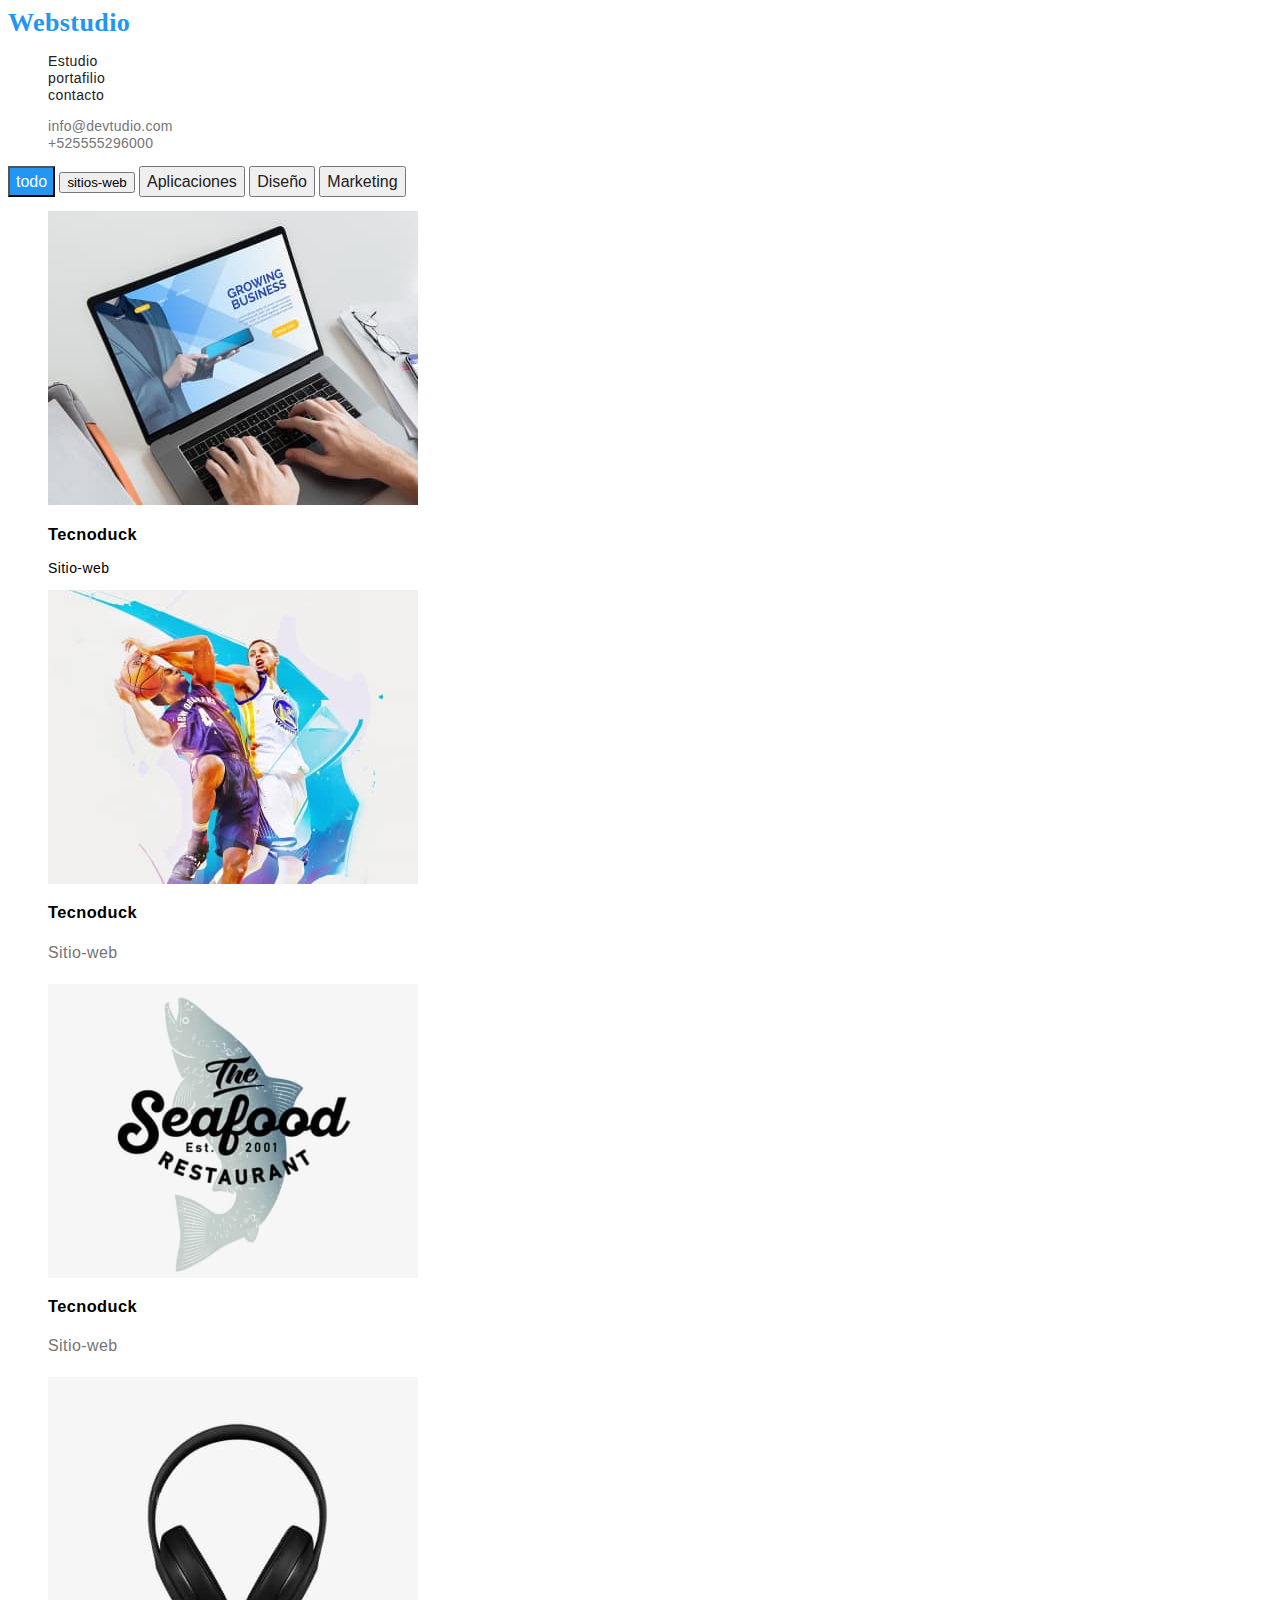
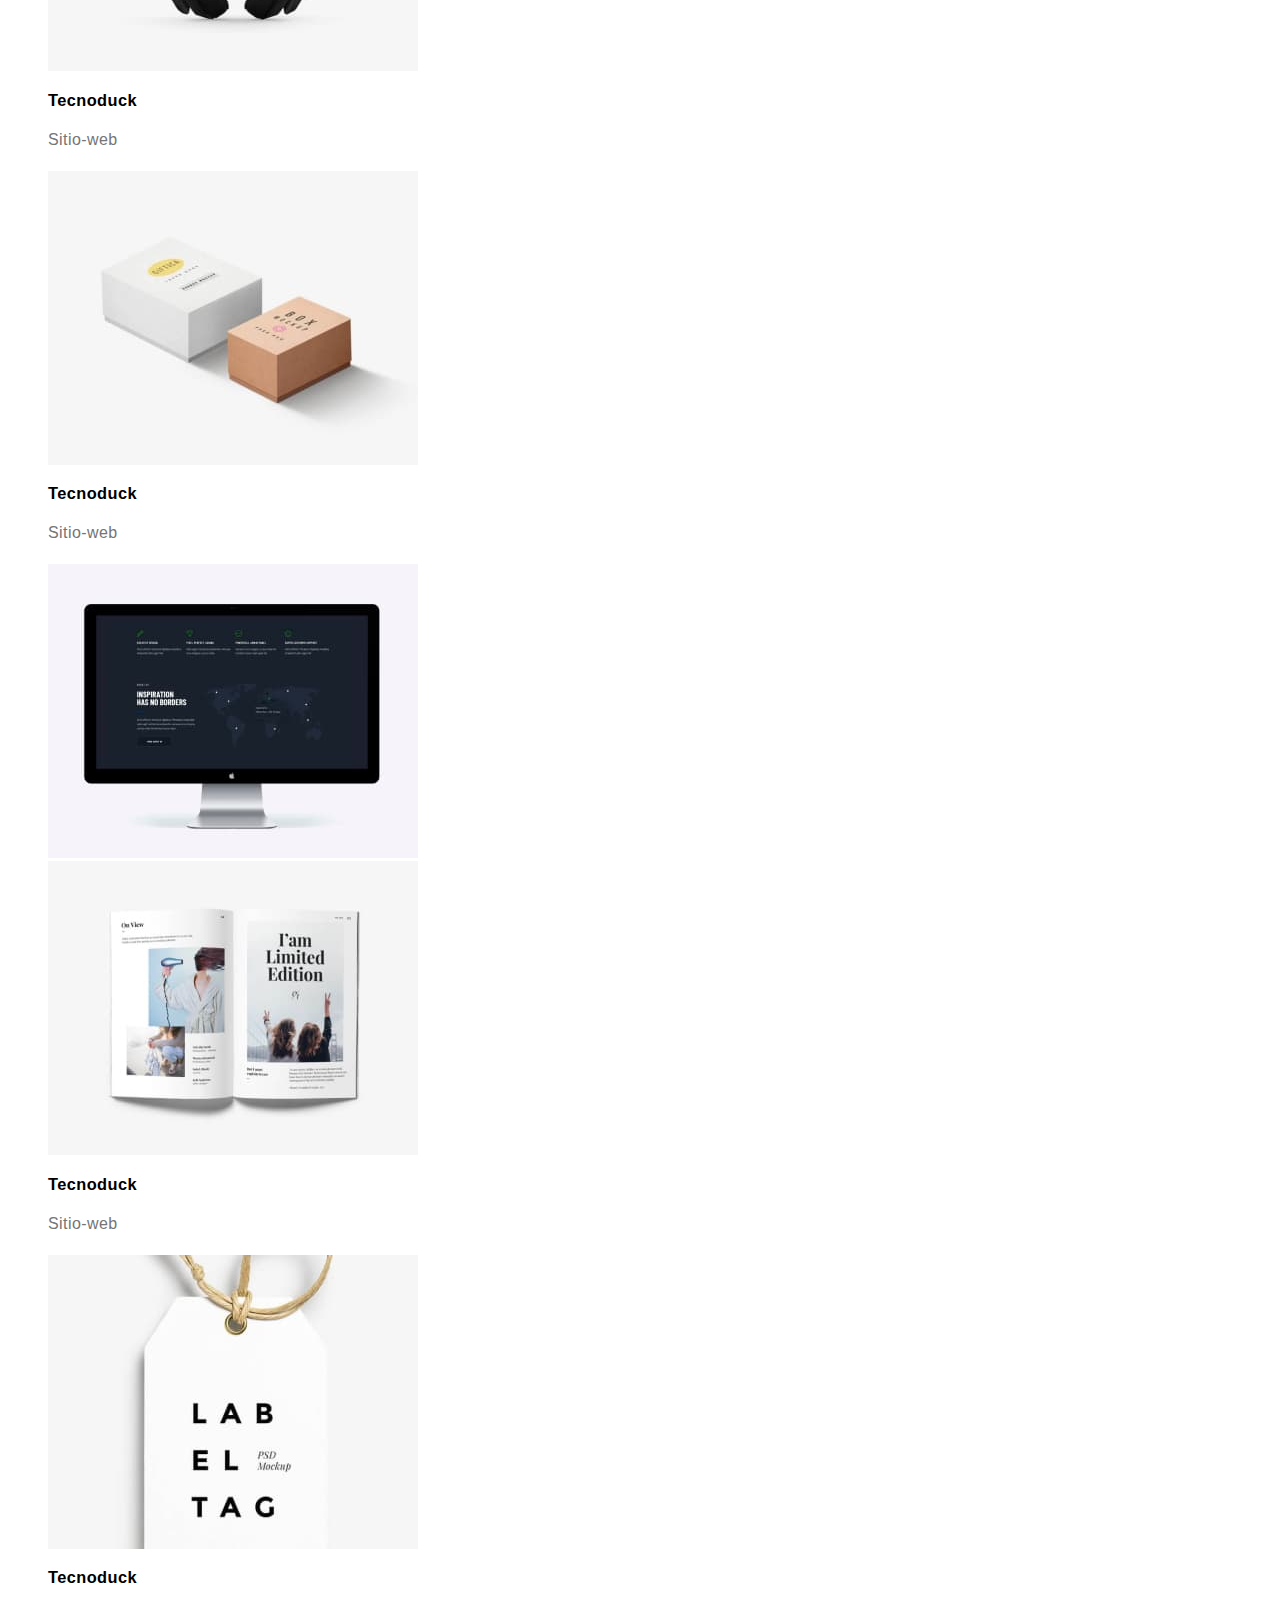
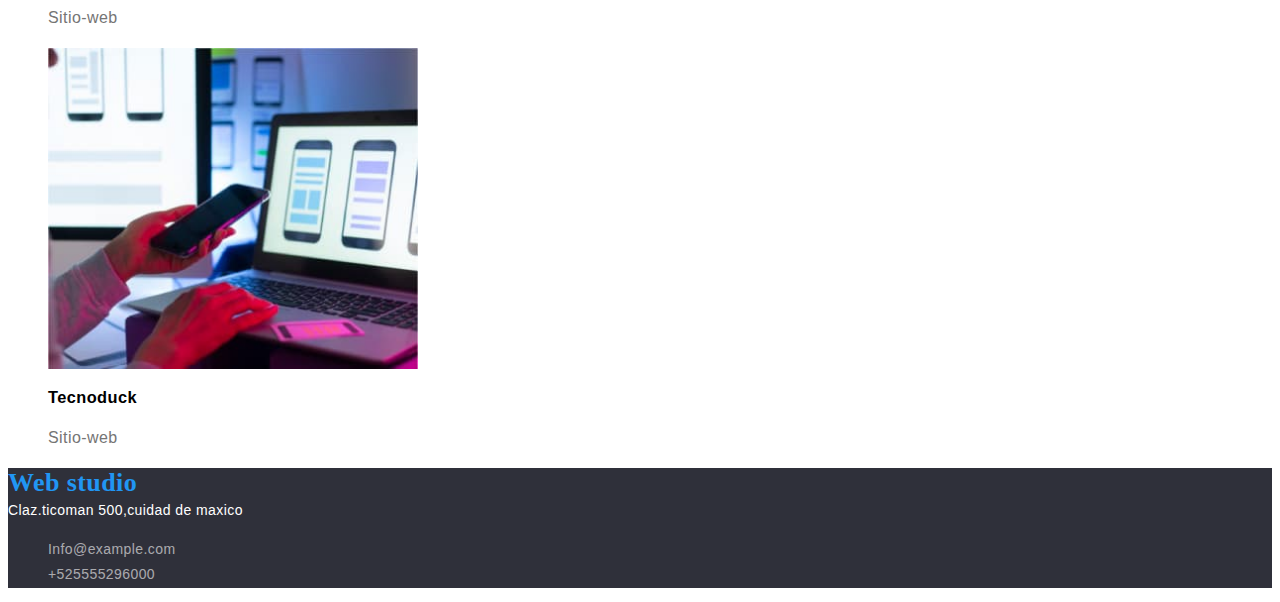
==== portafolio.html @ 43fa0ca6 "cambios" ====
<!DOCTYPE html>
<html lang="en">
  <head>
    <meta charset="UTF-8" />
    <meta http-equiv="X-UA-Compatible" content="IE=edge" />
    <meta name="viewport" content="width=device-width, initial-scale=1.0" />
    <link rel="stylesheet" href="ccs/styles.css" />
    <title>goit-markup-hw-02</title>
  </head>
  <body>
    <header>
      <a class="logo" href="#">Webstudio</a>
      <nav>
        <ul>
          <li><a class="headers current" href="./index.html">Estudio</a></li>
          <li><a class="headers" href="./portafolio.html">portafilio</a></li>
          <li><a class="headers" href="./index.html">contacto</a></li>
        </ul>
      </nav>
      <ul class="contact">
        <li><a class="contact-item" href="#">info@devtudio.com</a></li>
        <li><a class="contact-item" href="#">+525555296000</a></li>
      </ul>
    </header>
    <main>
      <section>
        <button type="button" class="filter">todo</button>
        <button type="button" class="fiter-buttonb">sitios-web</button>
        <button type="button" class="filter-button">Aplicaciones</button>
        <button tipe="button" class="filter-button">Diseño</button>
        <button tipe="button" class="filter-button">Marketing</button>

        <ul>
          <li>
            <img src="./images/portatilgris.jpg" alt="portatil" width="370" />
            <h3>Tecnoduck</h3>
            <p>Sitio-web</p>
          </li>
          <li>
            <img src="./images/jugadores.jpg" alt="jugadores" width="370" />
            <h3 class="portafolio-title">Tecnoduck</h3>
            <p class="portafolio-description">Sitio-web</p>
          </li>
          <li>
            <img src="./images/logo.jpg" alt="logo" width="370" />
            <h3 class="portafolio-title">Tecnoduck</h3>
            <p class="portafolio-description">Sitio-web</p>
          </li>
          <li>
            <img src="./images/audifonos.jpg" alt="audifonos" width="370" />
            <h3 class="portafolio-title">Tecnoduck</h3>
            <p class="portafolio-description">Sitio-web</p>
          </li>
          <li>
            <img src="./images/cajas.jpg" alt="cajas" width="370" />
            <h3 class="portafolio-title">Tecnoduck</h3>
            <p class="portafolio-description">Sitio-web</p>
          </li>
          <li>
            <img
              src="./images/computadordemesa.jpg"
              alt="computador"
              width="370"
            />
          </li>
          <li>
            <img src="./images/revista.jpg" alt="revista" width="370" />
            <h3 class="portafolio-title">Tecnoduck</h3>
            <p class="portafolio-description">Sitio-web</p>
          </li>
          <li>
            <img src="./images/etiqueta.jpg" alt="etiqueta" width="370" />
            <h3 class="portafolio-title">Tecnoduck</h3>
            <p class="portafolio-description">Sitio-web</p>
          </li>
          <li>
            <img src="./images/potatil1.jpg" alt="portatil" width="370" />
            <h3 class="portafolio-title">Tecnoduck</h3>
            <p class="portafolio-description">Sitio-web</p>
          </li>
        </ul>
      </section>
      <footer class="footer">
        <a class="logo" href="./index.html">Web studio</a>
        <address>
          <a class="address-title" href="/Calz.ticoman 500,ciudad de mexico"
            >Claz.ticoman 500,cuidad de maxico</a
          >
        </address>
        <ul>
          <li>
            <a class="contact-info" href="/info@example.com"
              >Info@example.com</a
            >
          </li>
          <li>
            <a class="contact-info" href="/+525555296000">+525555296000</a>
          </li>
        </ul>
      </footer>
    </main>
  </body>
</html>
---- ccs/styles.css ----
body {
  font-family: "Roboto", "Arial", sans-serif;
  font-size: 14px;
  letter-spacing: 0.03em;
  background-color: #ffffff;
}
a {
  text-decoration: none;
}
li {
  list-style: none;
}
.subtitle {
  font-style: normal;
  font-weight: 700;
  font-size: 36px;
  line-height: 1.16;
  text-align: center;
  color: #212121;
}
.logo {
  font-family: "Raleway";
  font-style: normal;
  font-weight: 700;
  font-size: 26px;
  line-height: 1.19;
  color: #2196f3;
}
.headers .current {
  font-style: normal;
  font-weight: 700;
  font-size: 26px;
  line-height: 1.19;
  color: #2196f3;
}
.headers {
  font-style: normal;
  font-weight: 500;
  line-height: 1.14;
  color: #212121;
}
.headers:hover,
.headers:focus,
.headers .current:hover,
.contact-item:hover,
.contact-item:focus {
  color: #2196f3;
}

.contact-item {
  font-style: normal;
  font-weight: 500;
  line-height: 1.14;
  letter-spacing: 0.02em;
  color: #757575;
}
.hero {
  background: #2f303a;
}

.hero-title {
  font-style: normal;
  font-weight: 900;
  font-size: 44px;
  line-height: 1.36;
  letter-spacing: 0.06em;
  text-transform: uppercase;
  color: #ffffff;
}
.hero-button {
  font-style: normal;
  font-weight: 700;
  font-size: 16px;
  line-height: 1.8;
  letter-spacing: 0.06em;
  color: #ffffff;
  background-color: #2196f3;
}
.benefits-title {
  font-style: normal;
  font-weight: 700;
  line-height: 1.14;
  text-transform: uppercase;
  color: #212121;
}
.benefits-description {
  font-style: normal;
  font-weight: 400;
  line-height: 1.7;
  color: #757575;
}
.gallery-title {
  font-style: normal;
  font-weight: 500;
  font-size: 16px;
  line-height: 1.18;
  color: #212121;
}
.gallery-description {
  font-style: normal;
  font-weight: 400;
  font-size: 16px;
  line-height: 1.18;
  color: #757575;
}
.footer {
  background: #2f303a;
}
.address-title {
  font-style: normal;
  font-weight: 400;
  font-size: 14px;
  line-height: 1.7;
  color: #ffffff;
}
.contact-info {
  font-style: normal;
  font-weight: 400;
  font-size: 14px;
  line-height: 1.8;
  color: rgba(255, 255, 255, 0.6);
}
.contact-info:hover,
.contact-info:focus {
  color: #2196f3;
}
.filter {
  font-style: normal;
  font-weight: 500;
  font-size: 16px;
  line-height: 1.6;
  color: #ffffff;
  background-color: #2196f3;
}
.filter-button {
  font-style: normal;
  font-weight: 500;
  font-size: 16px;
  line-height: 1.6;
  color: #212121;
}
.porfatolio-title {
  font-style: normal;
  font-weight: 700;
  font-size: 18px;
  line-height: 2;
  color: #212121;
}
.portafolio-description {
  font-style: normal;
  font-weight: 400;
  font-size: 16px;
  line-height: 1.8;
  color: #757575;
}
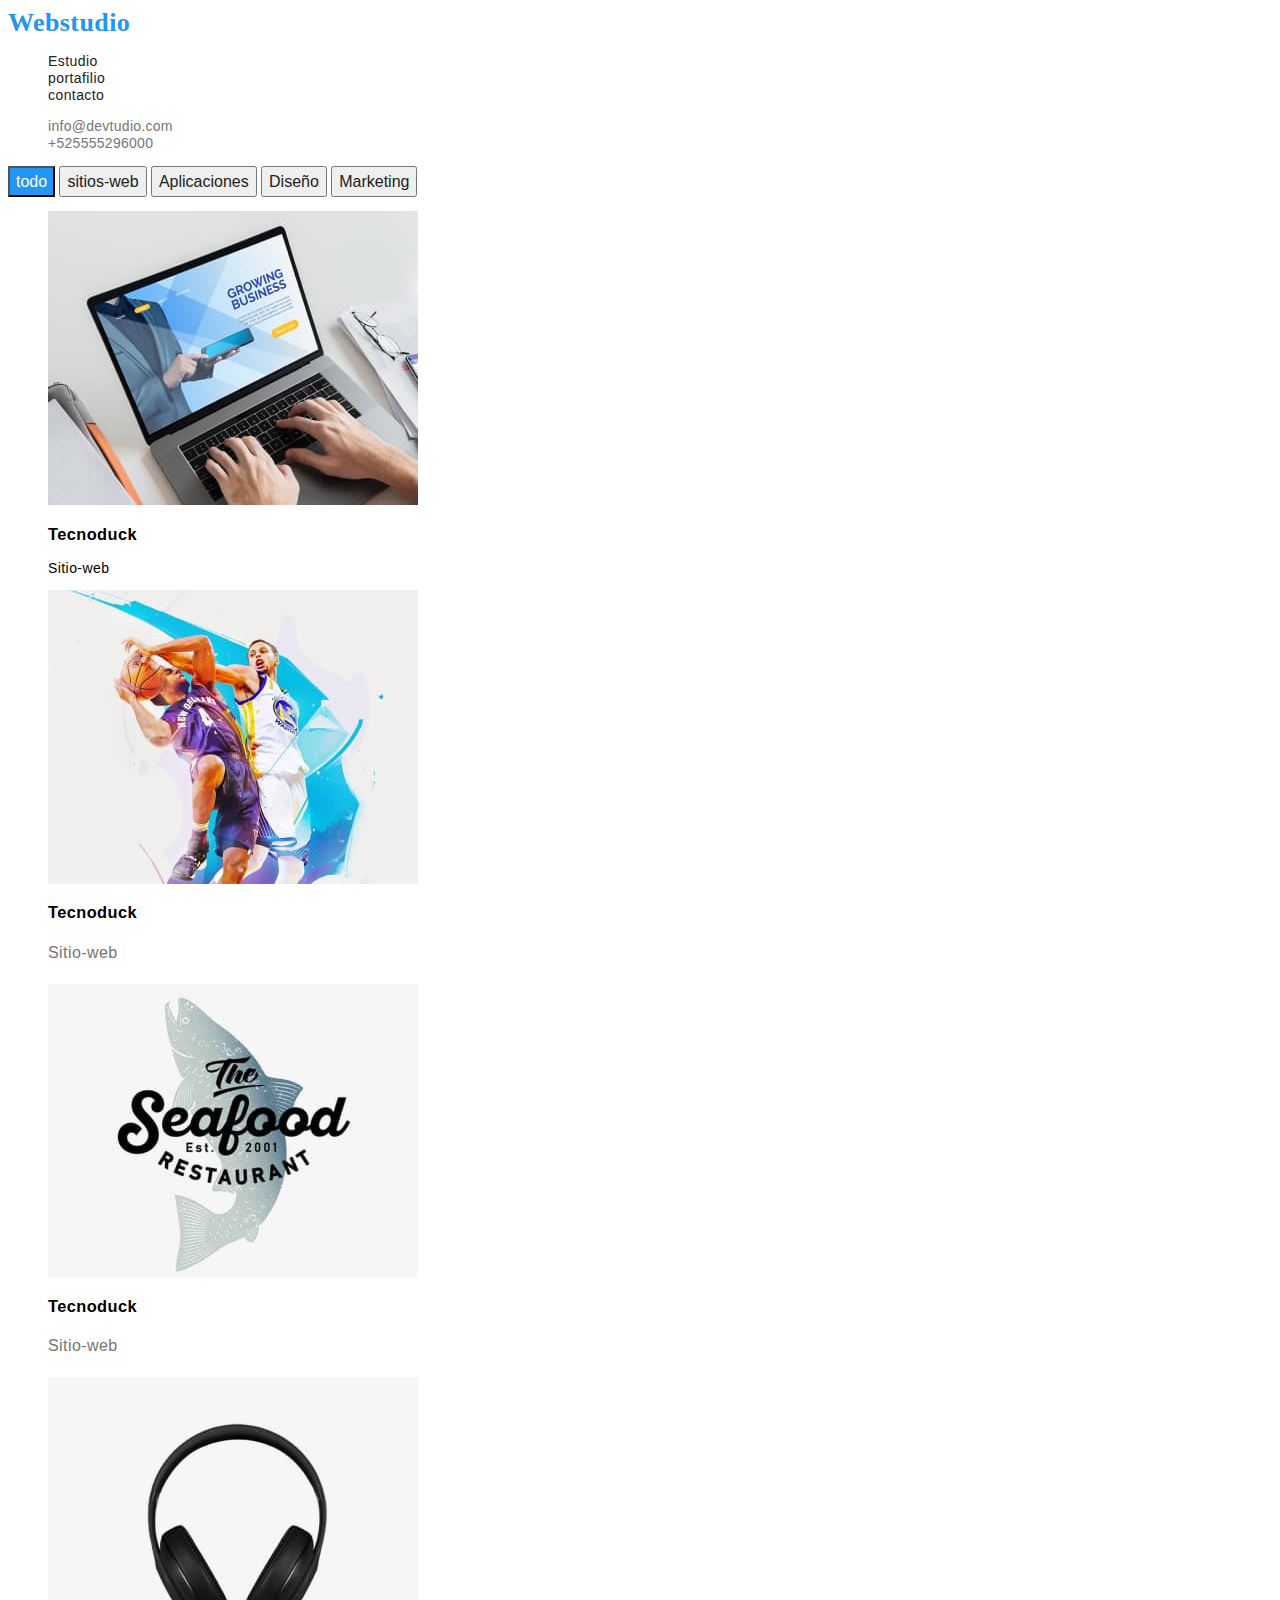
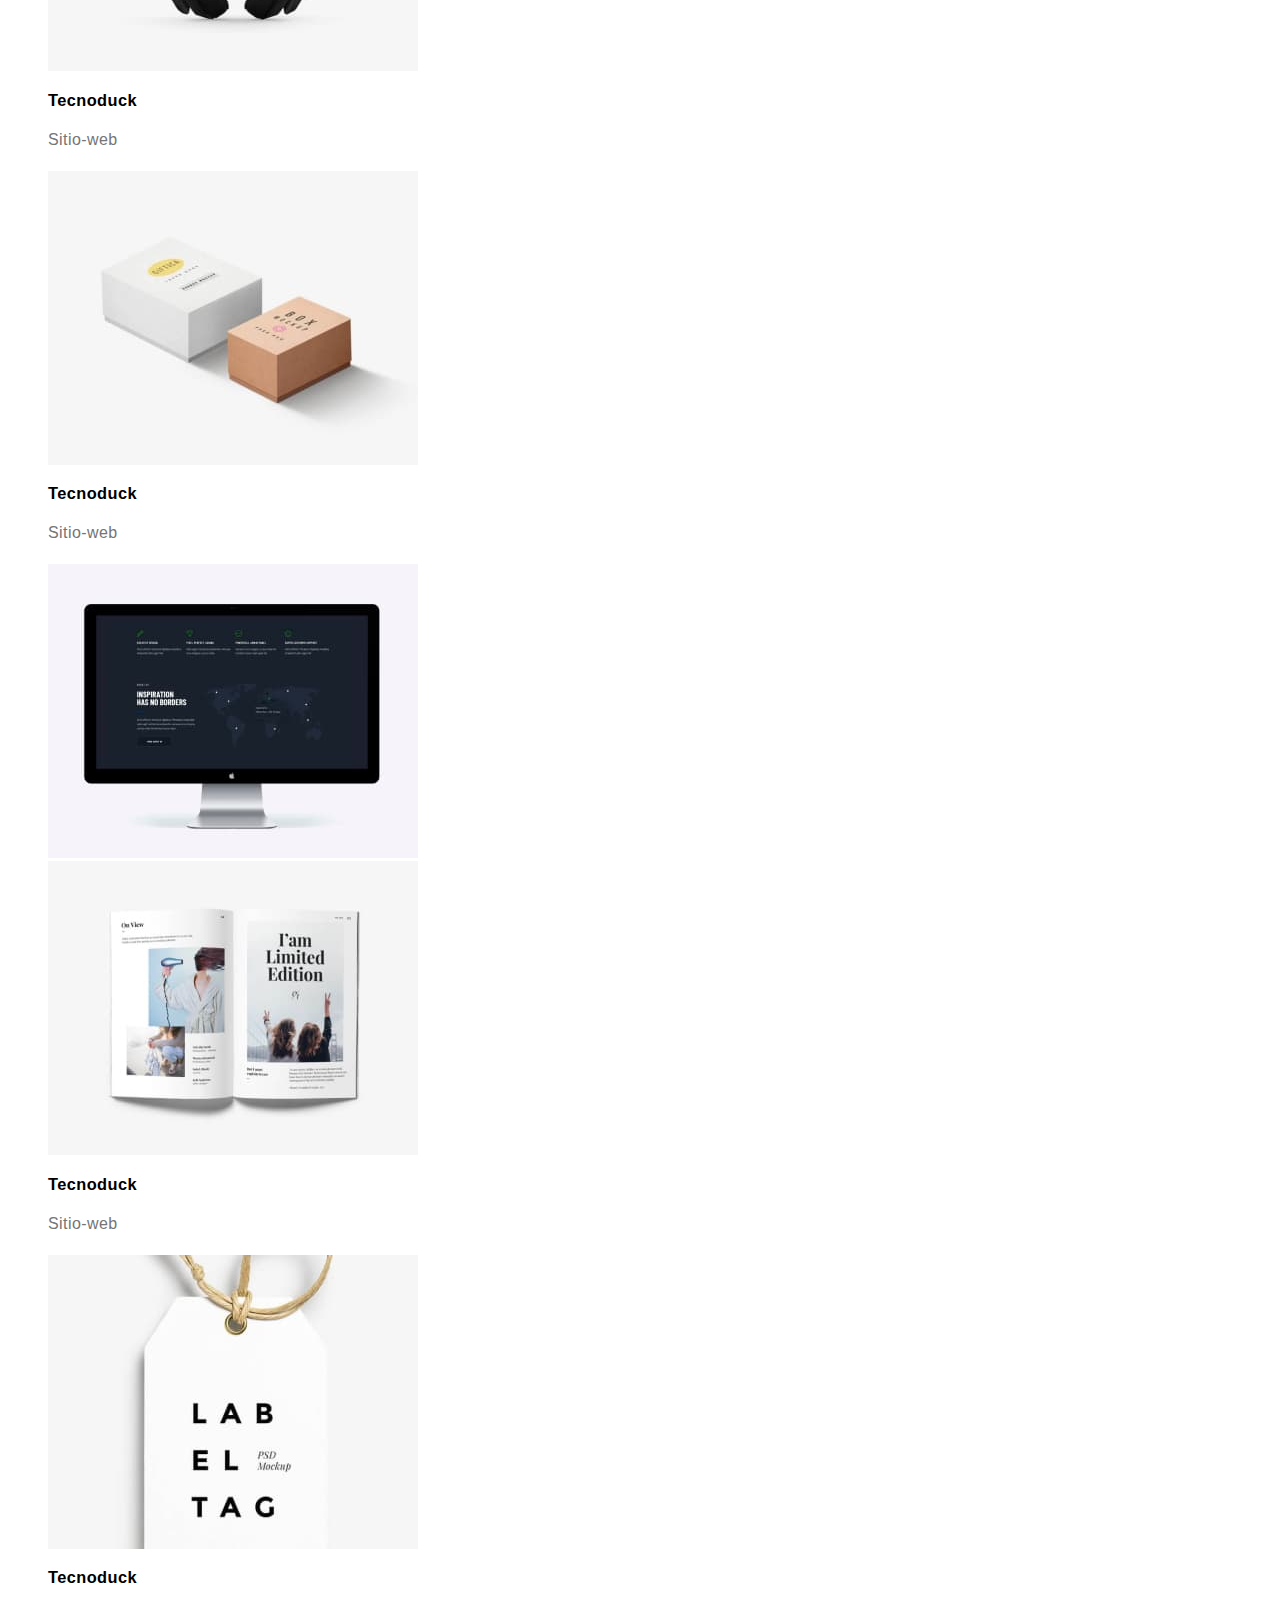
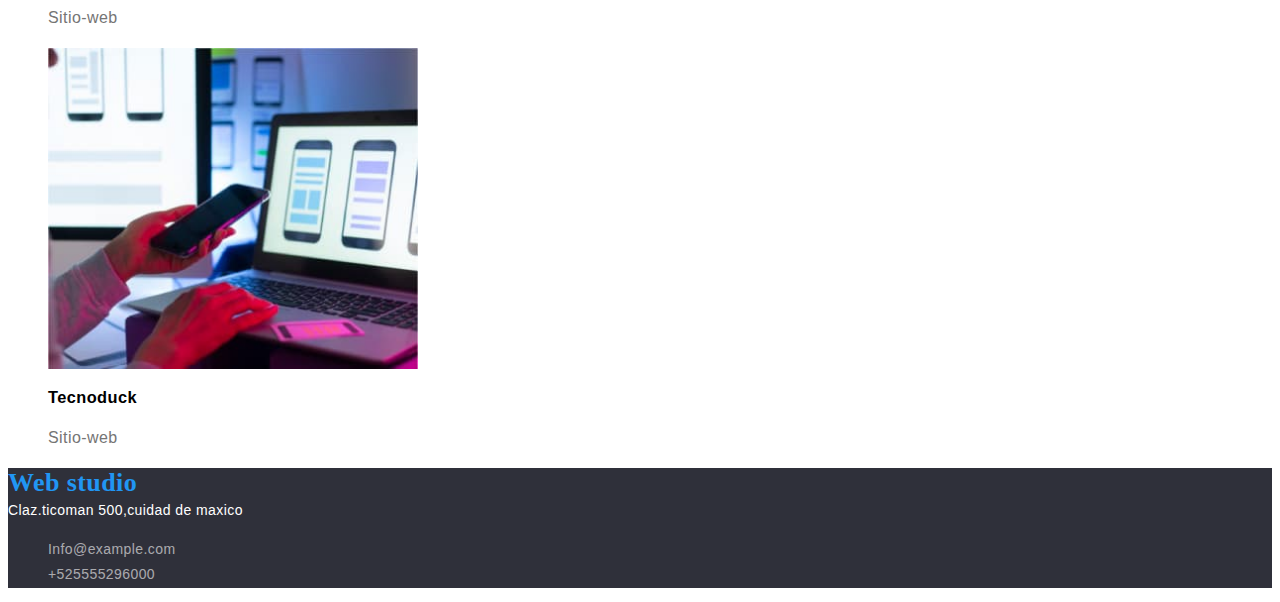
==== commit 3574753f: "cambios" ====
--- a/portafolio.html
+++ b/portafolio.html
@@ -25,7 +25,7 @@
     <main>
       <section>
         <button type="button" class="filter">todo</button>
-        <button type="button" class="fiter-buttonb">sitios-web</button>
+        <button type="button" class="filter-button">sitios-web</button>
         <button type="button" class="filter-button">Aplicaciones</button>
         <button tipe="button" class="filter-button">Diseño</button>
         <button tipe="button" class="filter-button">Marketing</button>
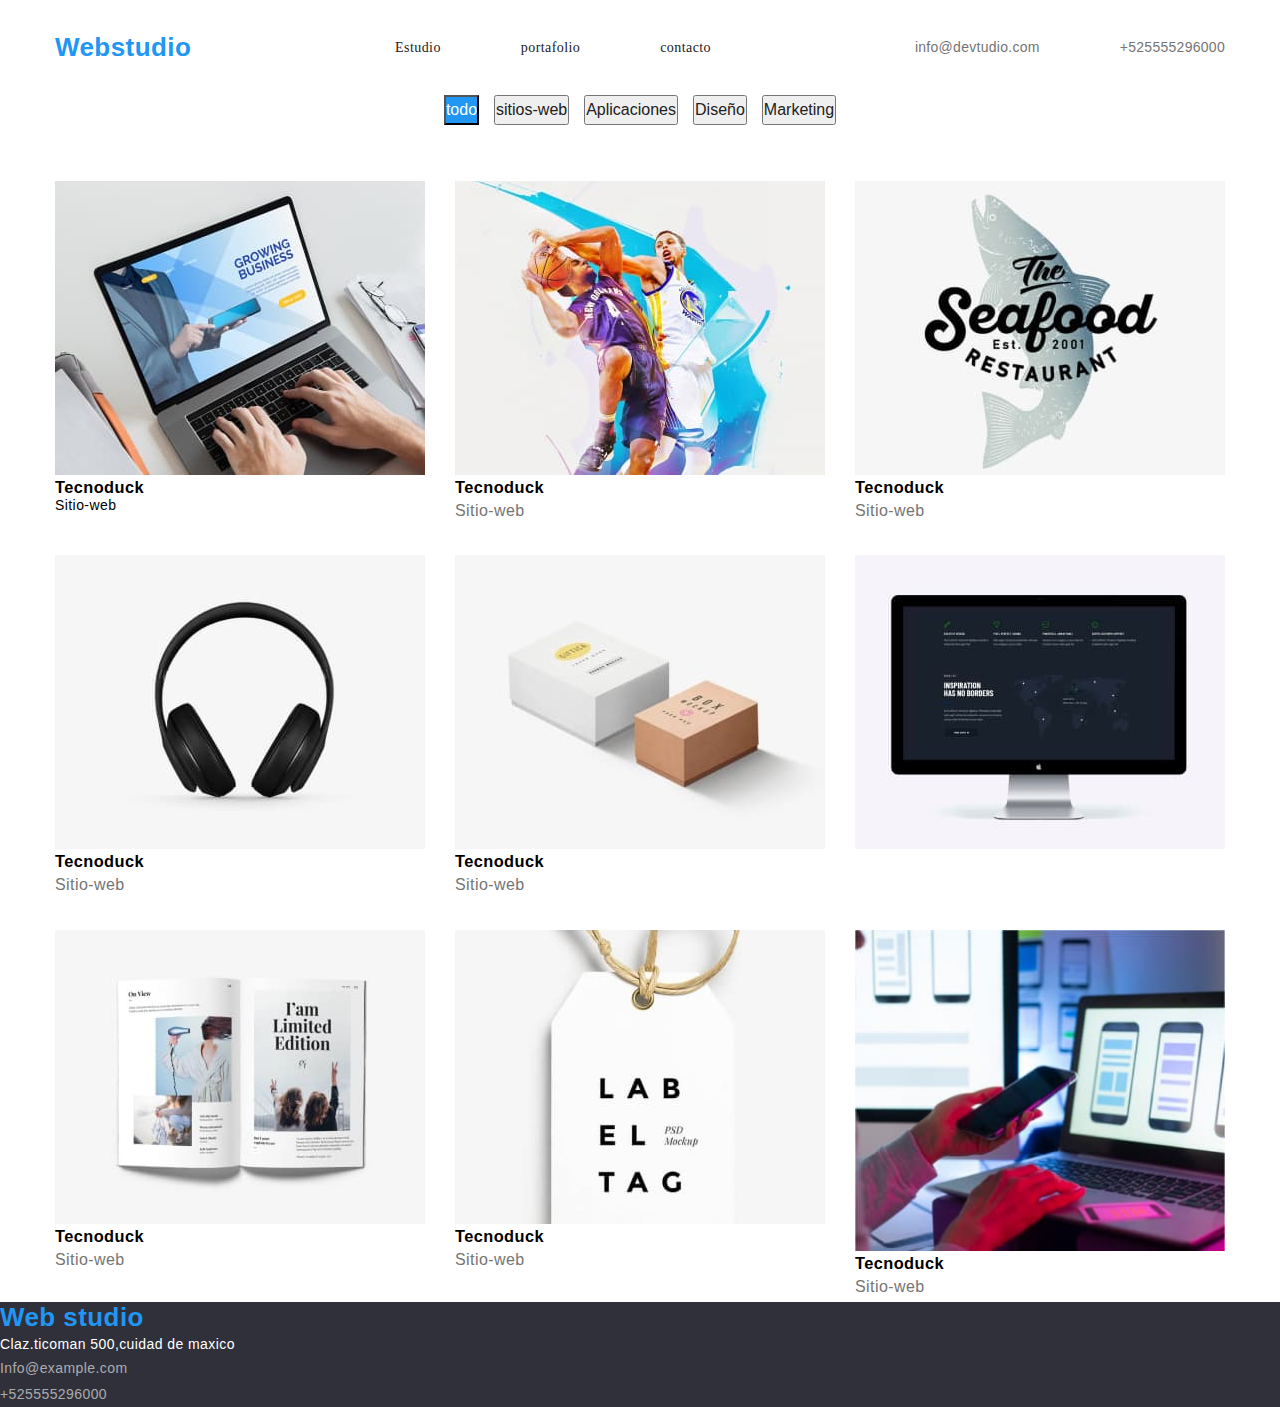
==== commit ffe01284: "Cambios" ====
--- a/portafolio.html
+++ b/portafolio.html
@@ -7,97 +7,111 @@
     <link rel="stylesheet" href="ccs/styles.css" />
     <title>goit-markup-hw-02</title>
   </head>
+
   <body>
     <header>
-      <a class="logo" href="#">Webstudio</a>
-      <nav>
-        <ul>
-          <li><a class="headers current" href="./index.html">Estudio</a></li>
-          <li><a class="headers" href="./portafolio.html">portafilio</a></li>
-          <li><a class="headers" href="./index.html">contacto</a></li>
+      <div class="container header-flex">
+        <a class="logo" href="#">Webstudio</a>
+        <nav>
+          <ul class="nav-menu">
+            <li><a class="headers current" href="./index.html">Estudio</a></li>
+            <li><a class="headers" href="./portafolio.html">portafolio</a></li>
+            <li><a class="headers" href="./index.html">contacto</a></li>
+          </ul>
+        </nav>
+        <ul class="contact">
+          <li><a class="contact-item" href="#">info@devtudio.com</a></li>
+          <li><a class="contact-item" href="#">+525555296000</a></li>
         </ul>
-      </nav>
-      <ul class="contact">
-        <li><a class="contact-item" href="#">info@devtudio.com</a></li>
-        <li><a class="contact-item" href="#">+525555296000</a></li>
-      </ul>
+      </div>
     </header>
     <main>
       <section>
-        <button type="button" class="filter">todo</button>
-        <button type="button" class="filter-button">sitios-web</button>
-        <button type="button" class="filter-button">Aplicaciones</button>
-        <button tipe="button" class="filter-button">Diseño</button>
-        <button tipe="button" class="filter-button">Marketing</button>
+        <div class="container">
+          <ul class="button-list">
+            <li><button type="button" class="filter">todo</button></li>
+            <li>
+              <button type="button" class="filter-button">sitios-web</button>
+            </li>
+            <li>
+              <button type="button" class="filter-button">Aplicaciones</button>
+            </li>
+            <li>
+              <button type="button" class="filter-button">Diseño</button>
+            </li>
 
-        <ul>
-          <li>
-            <img src="./images/portatilgris.jpg" alt="portatil" width="370" />
-            <h3>Tecnoduck</h3>
-            <p>Sitio-web</p>
-          </li>
-          <li>
-            <img src="./images/jugadores.jpg" alt="jugadores" width="370" />
-            <h3 class="portafolio-title">Tecnoduck</h3>
-            <p class="portafolio-description">Sitio-web</p>
-          </li>
-          <li>
-            <img src="./images/logo.jpg" alt="logo" width="370" />
-            <h3 class="portafolio-title">Tecnoduck</h3>
-            <p class="portafolio-description">Sitio-web</p>
-          </li>
-          <li>
-            <img src="./images/audifonos.jpg" alt="audifonos" width="370" />
-            <h3 class="portafolio-title">Tecnoduck</h3>
-            <p class="portafolio-description">Sitio-web</p>
-          </li>
-          <li>
-            <img src="./images/cajas.jpg" alt="cajas" width="370" />
-            <h3 class="portafolio-title">Tecnoduck</h3>
-            <p class="portafolio-description">Sitio-web</p>
-          </li>
-          <li>
-            <img
-              src="./images/computadordemesa.jpg"
-              alt="computador"
-              width="370"
-            />
-          </li>
-          <li>
-            <img src="./images/revista.jpg" alt="revista" width="370" />
-            <h3 class="portafolio-title">Tecnoduck</h3>
-            <p class="portafolio-description">Sitio-web</p>
-          </li>
-          <li>
-            <img src="./images/etiqueta.jpg" alt="etiqueta" width="370" />
-            <h3 class="portafolio-title">Tecnoduck</h3>
-            <p class="portafolio-description">Sitio-web</p>
-          </li>
-          <li>
-            <img src="./images/potatil1.jpg" alt="portatil" width="370" />
-            <h3 class="portafolio-title">Tecnoduck</h3>
-            <p class="portafolio-description">Sitio-web</p>
-          </li>
-        </ul>
+            <li>
+              <button type="button" class="filter-button">Marketing</button>
+            </li>
+          </ul>
+
+          <ul class="portafolio-list">
+            <li class="porfatolio-item">
+              <img src="./images/portatilgris.jpg" alt="portatil" width="370" />
+              <h3>Tecnoduck</h3>
+              <p>Sitio-web</p>
+            </li>
+            <li class="porfatolio-item">
+              <img src="./images/jugadores.jpg" alt="jugadores" width="370" />
+              <h3 class="portafolio-title">Tecnoduck</h3>
+              <p class="portafolio-description">Sitio-web</p>
+            </li>
+            <li class="porfatolio-item">
+              <img src="./images/logo.jpg" alt="logo" width="370" />
+              <h3 class="portafolio-title">Tecnoduck</h3>
+              <p class="portafolio-description">Sitio-web</p>
+            </li>
+            <li class="porfatolio-item">
+              <img src="./images/audifonos.jpg" alt="audifonos" width="370" />
+              <h3 class="portafolio-title">Tecnoduck</h3>
+              <p class="portafolio-description">Sitio-web</p>
+            </li>
+            <li class="porfatolio-item">
+              <img src="./images/cajas.jpg" alt="cajas" width="370" />
+              <h3 class="portafolio-title">Tecnoduck</h3>
+              <p class="portafolio-description">Sitio-web</p>
+            </li>
+            <li class="porfatolio-item">
+              <img
+                src="./images/computadordemesa.jpg"
+                alt="computador"
+                width="370"
+              />
+            </li>
+            <li class="porfatolio-item">
+              <img src="./images/revista.jpg" alt="revista" width="370" />
+              <h3 class="portafolio-title">Tecnoduck</h3>
+              <p class="portafolio-description">Sitio-web</p>
+            </li>
+            <li class="porfatolio-item">
+              <img src="./images/etiqueta.jpg" alt="etiqueta" width="370" />
+              <h3 class="portafolio-title">Tecnoduck</h3>
+              <p class="portafolio-description">Sitio-web</p>
+            </li>
+            <li class="porfatolio-item">
+              <img src="./images/potatil1.jpg" alt="portatil" width="370" />
+              <h3 class="portafolio-title">Tecnoduck</h3>
+              <p class="portafolio-description">Sitio-web</p>
+            </li>
+          </ul>
+        </div>
       </section>
-      <footer class="footer">
-        <a class="logo" href="./index.html">Web studio</a>
-        <address>
-          <a class="address-title" href="/Calz.ticoman 500,ciudad de mexico"
-            >Claz.ticoman 500,cuidad de maxico</a
-          >
-        </address>
-        <ul>
-          <li>
-            <a class="contact-info" href="/info@example.com"
-              >Info@example.com</a
-            >
-          </li>
-          <li>
-            <a class="contact-info" href="/+525555296000">+525555296000</a>
-          </li>
-        </ul>
-      </footer>
     </main>
+    <footer class="footer">
+      <a class="logo" href="./index.html">Web studio</a>
+      <address>
+        <a class="address-title" href="/Calz.ticoman 500,ciudad de mexico"
+          >Claz.ticoman 500,cuidad de maxico</a
+        >
+      </address>
+      <ul>
+        <li>
+          <a class="contact-info" href="/info@example.com">Info@example.com</a>
+        </li>
+        <li>
+          <a class="contact-info" href="/+525555296000">+525555296000</a>
+        </li>
+      </ul>
+    </footer>
   </body>
 </html>
--- a/ccs/styles.css
+++ b/ccs/styles.css
@@ -1,8 +1,18 @@
+:root {
+  --container-padding: calc((100% - 1200px) / 2);
+  --primary-text-white: #ffffff;
+  --primary-text-black: #212121;
+}
+* {
+  box-sizing: border-box;
+  margin: 0;
+  padding: 0;
+}
 body {
   font-family: "Roboto", "Arial", sans-serif;
   font-size: 14px;
   letter-spacing: 0.03em;
-  background-color: #ffffff;
+  background-color: var(--primary-text-white);
 }
 a {
   text-decoration: none;
@@ -10,34 +20,74 @@
 li {
   list-style: none;
 }
+h1,
+h2,
+h3,
+h4,
+h5,
+h6,
+p,
+ul {
+  margin: 0;
+  padding: 0;
+}
+.section {
+  padding-top: 94px;
+  padding-bottom: 94px;
+}
+.container {
+  width: 1200px;
+  padding: 0 15px;
+  margin: 0 auto;
+}
 .subtitle {
   font-style: normal;
   font-weight: 700;
   font-size: 36px;
   line-height: 1.16;
   text-align: center;
-  color: #212121;
+  color: var(--primary-text-black);
+  margin-bottom: 50px;
 }
 .logo {
-  font-family: "Raleway";
+  font-family: "Raleway", sans-serif;
+  font-style: normal;
+  font-weight: 700;
+  font-size: 26px;
+  line-height: 31px;
+  color: #2196f3;
+}
+.header-flex {
+  display: flex;
+  align-items: center;
+  justify-content: space-between;
+  gap: 100px;
+  padding-top: 32px;
+  padding-bottom: 32px;
+}
+.nav-menu {
+  display: flex;
+  align-items: center;
+  gap: 80px;
+}
+.contact {
+  display: flex;
+  align-items: center;
+  gap: 80px;
+}
+.headers .current {
   font-style: normal;
   font-weight: 700;
   font-size: 26px;
   line-height: 1.19;
   color: #2196f3;
 }
-.headers .current {
-  font-style: normal;
-  font-weight: 700;
-  font-size: 26px;
-  line-height: 1.19;
-  color: #2196f3;
-}
 .headers {
+  font-family: "Roboto";
   font-style: normal;
   font-weight: 500;
   line-height: 1.14;
-  color: #212121;
+  color: var(--primary-text-black);
 }
 .headers:hover,
 .headers:focus,
@@ -56,6 +106,8 @@
 }
 .hero {
   background: #2f303a;
+  padding: 200px var(--container-padding);
+  text-align: center;
 }
 
 .hero-title {
@@ -66,6 +118,8 @@
   letter-spacing: 0.06em;
   text-transform: uppercase;
   color: #ffffff;
+  width: 696px;
+  margin: 20px auto;
 }
 .hero-button {
   font-style: normal;
@@ -75,11 +129,25 @@
   letter-spacing: 0.06em;
   color: #ffffff;
   background-color: #2196f3;
+  border-radius: 4px;
+  border: none;
+  width: 261px;
+  height: 50px;
+}
+.benefits-list {
+  display: flex;
+  gap: 30px;
+}
+.benefits-item {
+  flex-basis: calc((100% - 120px) / 4);
 }
 .benefits-title {
   font-style: normal;
-  font-weight: 700;
-  line-height: 1.14;
+  font-family: "Roboto";
+  font-weight: 700;
+  font-size: 14px;
+  line-height: 16px;
+  letter-spacing: 0.03em;
   text-transform: uppercase;
   color: #212121;
 }
@@ -89,12 +157,34 @@
   line-height: 1.7;
   color: #757575;
 }
+.what-list {
+  display: flex;
+  gap: 30px;
+}
+.what-item {
+  flex-basis: calc((100% - 90px) / 3);
+}
+.gallery-list {
+  display: flex;
+  gap: 30px;
+}
+.gallery-item {
+  flex-basis: calc((100% - 120px) / 4);
+  background: #ffffff;
+  box-shadow: 0px 1px 3px rgba(0, 0, 0, 0.12), 0px 1px 1px rgba(0, 0, 0, 0.14),
+    0px 2px 1px rgba(0, 0, 0, 0.2);
+  border-radius: 0px 0px 4px 4px;
+}
+.gallery-staff {
+  padding: 30px 45px;
+}
 .gallery-title {
   font-style: normal;
   font-weight: 500;
   font-size: 16px;
   line-height: 1.18;
-  color: #212121;
+  color: var(--primary-text-black);
+  text-align: center;
 }
 .gallery-description {
   font-style: normal;
@@ -102,10 +192,23 @@
   font-size: 16px;
   line-height: 1.18;
   color: #757575;
+  text-align: center;
 }
 .footer {
   background: #2f303a;
 }
+.gallery-service {
+  font-style: normal;
+  font-weight: 400;
+  font-size: 16px;
+  line-height: 30px;
+}
+.gallery-website {
+  font-style: normal;
+  font-weight: 400;
+  font-size: 16px;
+  line-height: 30px;
+}
 .address-title {
   font-style: normal;
   font-weight: 400;
@@ -124,6 +227,13 @@
 .contact-info:focus {
   color: #2196f3;
 }
+.button-list {
+  display: flex;
+  align-items: center;
+  justify-content: center;
+  gap: 15px;
+  margin-bottom: 56px;
+}
 .filter {
   font-style: normal;
   font-weight: 500;
@@ -137,14 +247,22 @@
   font-weight: 500;
   font-size: 16px;
   line-height: 1.6;
-  color: #212121;
+  color: var(--primary-text-black);
+}
+.portafolio-list {
+  display: flex;
+  flex-wrap: wrap;
+  gap: 30px;
+}
+.porfatolio-item {
+  flex-basis: calc((100% - 90px) / 3);
 }
 .porfatolio-title {
   font-style: normal;
   font-weight: 700;
   font-size: 18px;
   line-height: 2;
-  color: #212121;
+  color: var(--primary-text-black);
 }
 .portafolio-description {
   font-style: normal;
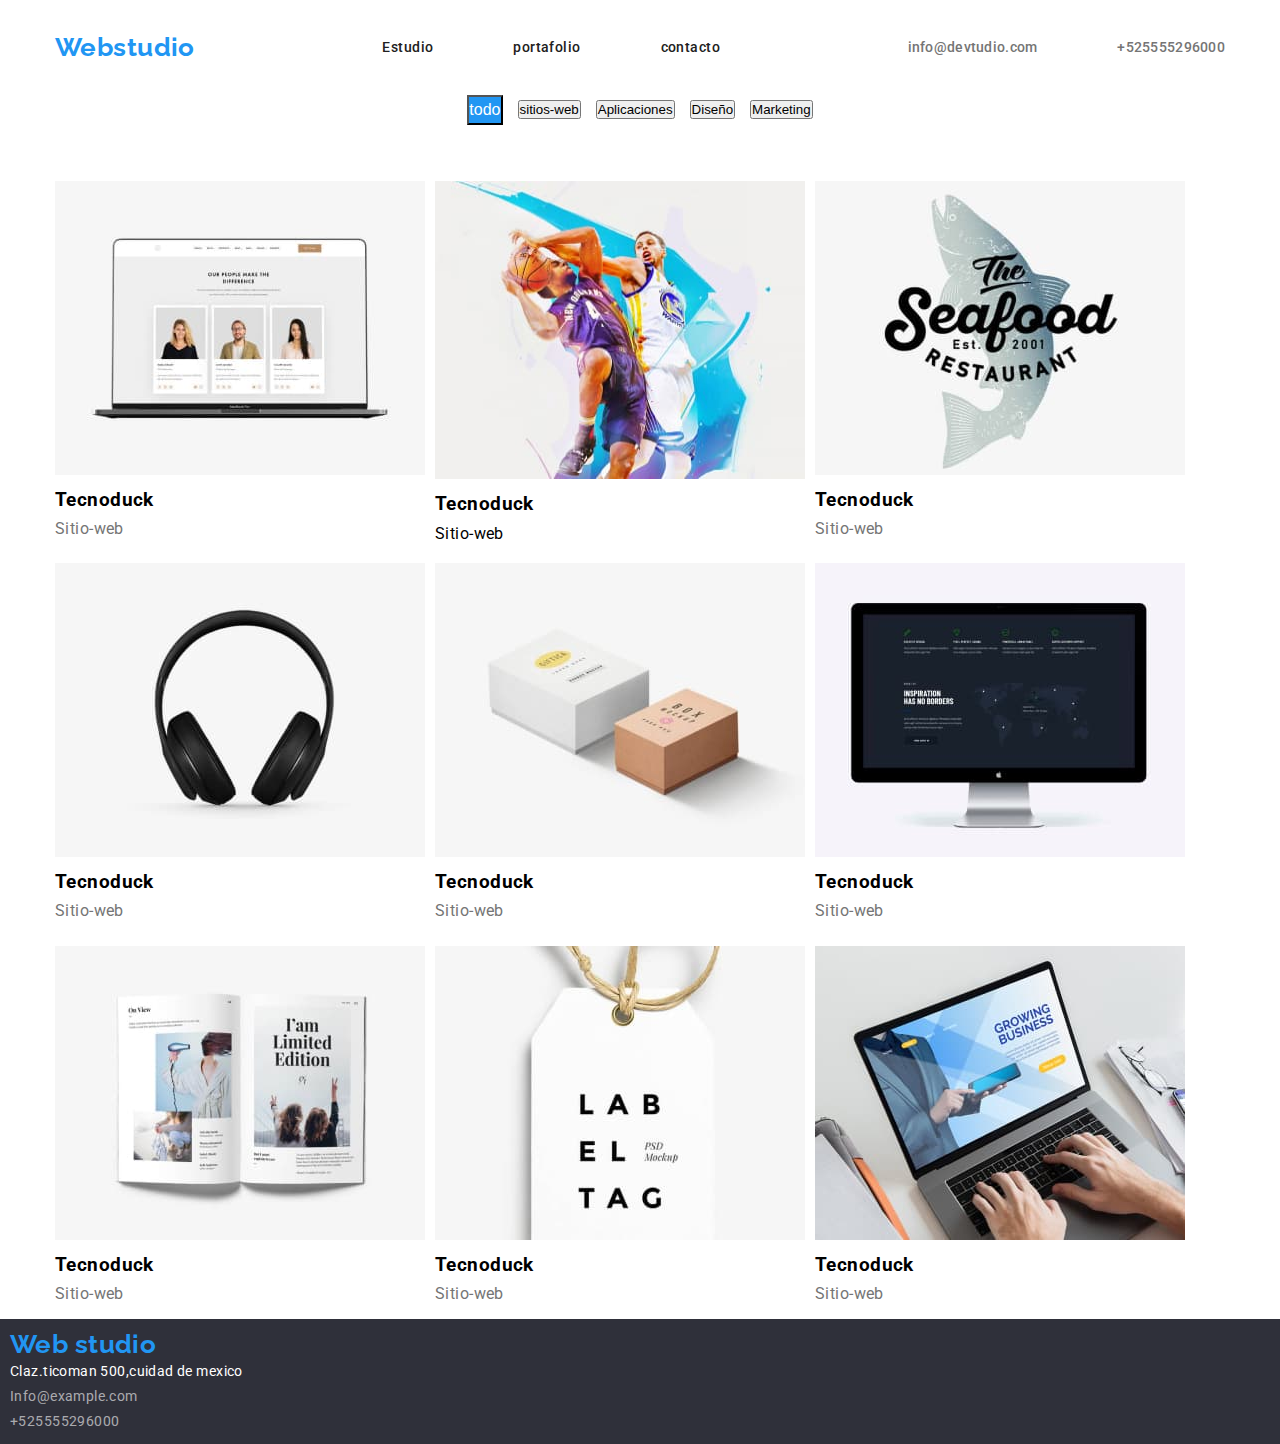
==== commit b0246ab8: "Cambios" ====
--- a/portafolio.html
+++ b/portafolio.html
@@ -5,6 +5,10 @@
     <meta http-equiv="X-UA-Compatible" content="IE=edge" />
     <meta name="viewport" content="width=device-width, initial-scale=1.0" />
     <link rel="stylesheet" href="ccs/styles.css" />
+    <link
+      href="https://fonts.googleapis.com/css2?family=Raleway:wght@200;300;400;500;600;700&family=Roboto:wght@100;300;400;500;700&display=swap"
+      rel="stylesheet"
+    />
     <title>goit-markup-hw-02</title>
   </head>
 
@@ -39,37 +43,45 @@
             <li>
               <button type="button" class="filter-button">Diseño</button>
             </li>
-
             <li>
               <button type="button" class="filter-button">Marketing</button>
             </li>
           </ul>
-
-          <ul class="portafolio-list">
+          <ul class="porfatolio-item">
             <li class="porfatolio-item">
-              <img src="./images/portatilgris.jpg" alt="portatil" width="370" />
-              <h3>Tecnoduck</h3>
-              <p>Sitio-web</p>
+              <img src="./images/portatil.jpg" alt="portatil" width="370" />
+              <div class="gallery gallery-service">
+                <h3 class="portafolio-title">Tecnoduck</h3>
+                <p class="portafolio-description">Sitio-web</p>
+              </div>
             </li>
             <li class="porfatolio-item">
               <img src="./images/jugadores.jpg" alt="jugadores" width="370" />
-              <h3 class="portafolio-title">Tecnoduck</h3>
-              <p class="portafolio-description">Sitio-web</p>
+              <div class="gallery gallery-service">
+                <h3 class="portafolio-title">Tecnoduck</h3>
+                <p>Sitio-web</p>
+              </div>
             </li>
             <li class="porfatolio-item">
               <img src="./images/logo.jpg" alt="logo" width="370" />
-              <h3 class="portafolio-title">Tecnoduck</h3>
-              <p class="portafolio-description">Sitio-web</p>
+              <div class="gallery gallery-service">
+                <h3 class="portafolio-title">Tecnoduck</h3>
+                <p class="portafolio-description">Sitio-web</p>
+              </div>
             </li>
             <li class="porfatolio-item">
               <img src="./images/audifonos.jpg" alt="audifonos" width="370" />
-              <h3 class="portafolio-title">Tecnoduck</h3>
-              <p class="portafolio-description">Sitio-web</p>
+              <div class="gallery gallery-service">
+                <h3 class="portafolio-title">Tecnoduck</h3>
+                <p class="portafolio-description">Sitio-web</p>
+              </div>
             </li>
             <li class="porfatolio-item">
               <img src="./images/cajas.jpg" alt="cajas" width="370" />
-              <h3 class="portafolio-title">Tecnoduck</h3>
-              <p class="portafolio-description">Sitio-web</p>
+              <div class="gallery gallery-service">
+                <h3 class="portafolio-title">Tecnoduck</h3>
+                <p class="portafolio-description">Sitio-web</p>
+              </div>
             </li>
             <li class="porfatolio-item">
               <img
@@ -77,21 +89,31 @@
                 alt="computador"
                 width="370"
               />
+              <div class="gallery gallery-service">
+                <h3 class="portafolio-title">Tecnoduck</h3>
+                <p class="portafolio-description">Sitio-web</p>
+              </div>
             </li>
             <li class="porfatolio-item">
               <img src="./images/revista.jpg" alt="revista" width="370" />
-              <h3 class="portafolio-title">Tecnoduck</h3>
-              <p class="portafolio-description">Sitio-web</p>
+              <div class="gallery gallery-service">
+                <h3 class="portafolio-title">Tecnoduck</h3>
+                <p class="portafolio-description">Sitio-web</p>
+              </div>
             </li>
             <li class="porfatolio-item">
               <img src="./images/etiqueta.jpg" alt="etiqueta" width="370" />
-              <h3 class="portafolio-title">Tecnoduck</h3>
-              <p class="portafolio-description">Sitio-web</p>
+              <div class="gallery gallery-service">
+                <h3 class="portafolio-title">Tecnoduck</h3>
+                <p class="portafolio-description">Sitio-web</p>
+              </div>
             </li>
             <li class="porfatolio-item">
-              <img src="./images/potatil1.jpg" alt="portatil" width="370" />
-              <h3 class="portafolio-title">Tecnoduck</h3>
-              <p class="portafolio-description">Sitio-web</p>
+              <img src="./images/portatilgris.jpg" alt="portatil" width="370" />
+              <div class="gallery gallery-service">
+                <h3 class="portafolio-title">Tecnoduck</h3>
+                <p class="portafolio-description">Sitio-web</p>
+              </div>
             </li>
           </ul>
         </div>
@@ -101,7 +123,7 @@
       <a class="logo" href="./index.html">Web studio</a>
       <address>
         <a class="address-title" href="/Calz.ticoman 500,ciudad de mexico"
-          >Claz.ticoman 500,cuidad de maxico</a
+          >Claz.ticoman 500,cuidad de mexico</a
         >
       </address>
       <ul>
--- a/ccs/styles.css
+++ b/ccs/styles.css
@@ -87,12 +87,11 @@
   font-style: normal;
   font-weight: 500;
   line-height: 1.14;
-  color: var(--primary-text-black);
+  color: #212121;
 }
 .headers:hover,
 .headers:focus,
-.headers .current:hover,
-.contact-item:hover,
+.headers .current:hover .contact-item:hover,
 .contact-item:focus {
   color: #2196f3;
 }
@@ -142,8 +141,9 @@
   flex-basis: calc((100% - 120px) / 4);
 }
 .benefits-title {
-  font-style: normal;
+  margin: 10px;
   font-family: "Roboto";
+  font-style: normal;
   font-weight: 700;
   font-size: 14px;
   line-height: 16px;
@@ -179,6 +179,7 @@
   padding: 30px 45px;
 }
 .gallery-title {
+  margin-bottom: 10px;
   font-style: normal;
   font-weight: 500;
   font-size: 16px;
@@ -195,6 +196,7 @@
   text-align: center;
 }
 .footer {
+  padding: 10px;
   background: #2f303a;
 }
 .gallery-service {
@@ -243,28 +245,47 @@
   background-color: #2196f3;
 }
 .filter-button {
-  font-style: normal;
-  font-weight: 500;
-  font-size: 16px;
-  line-height: 1.6;
-  color: var(--primary-text-black);
-}
-.portafolio-list {
+  .filter-button {
+    font-style: normal;
+    font-weight: 500;
+    font-size: 16px;
+    line-height: 1.6;
+    color: var(--primary-text-black);
+  }
+}
+.pottafolio-list {
+  display: flex;
+  flex-wrap: wrap;
+  gap: 30px;
+}
+
+.pottafolio-container {
+  width: 370px;
+  height: 294px;
+}
+.potafolio-service-galery {
+  margin-bottom: 10px;
+}
+.pottafolio-list {
   display: flex;
   flex-wrap: wrap;
   gap: 30px;
 }
 .porfatolio-item {
   flex-basis: calc((100% - 90px) / 3);
+  display: flex;
+  flex-wrap: wrap;
+  gap: 10px;
 }
 .porfatolio-title {
-  font-style: normal;
-  font-weight: 700;
-  font-size: 18px;
-  line-height: 2;
-  color: var(--primary-text-black);
+  padding: 10px;
+  text-align: center;
+  background-color: teal;
+  color: white;
+  border-radius: 4px;
 }
 .portafolio-description {
+  margin-bottom: 10px;
   font-style: normal;
   font-weight: 400;
   font-size: 16px;
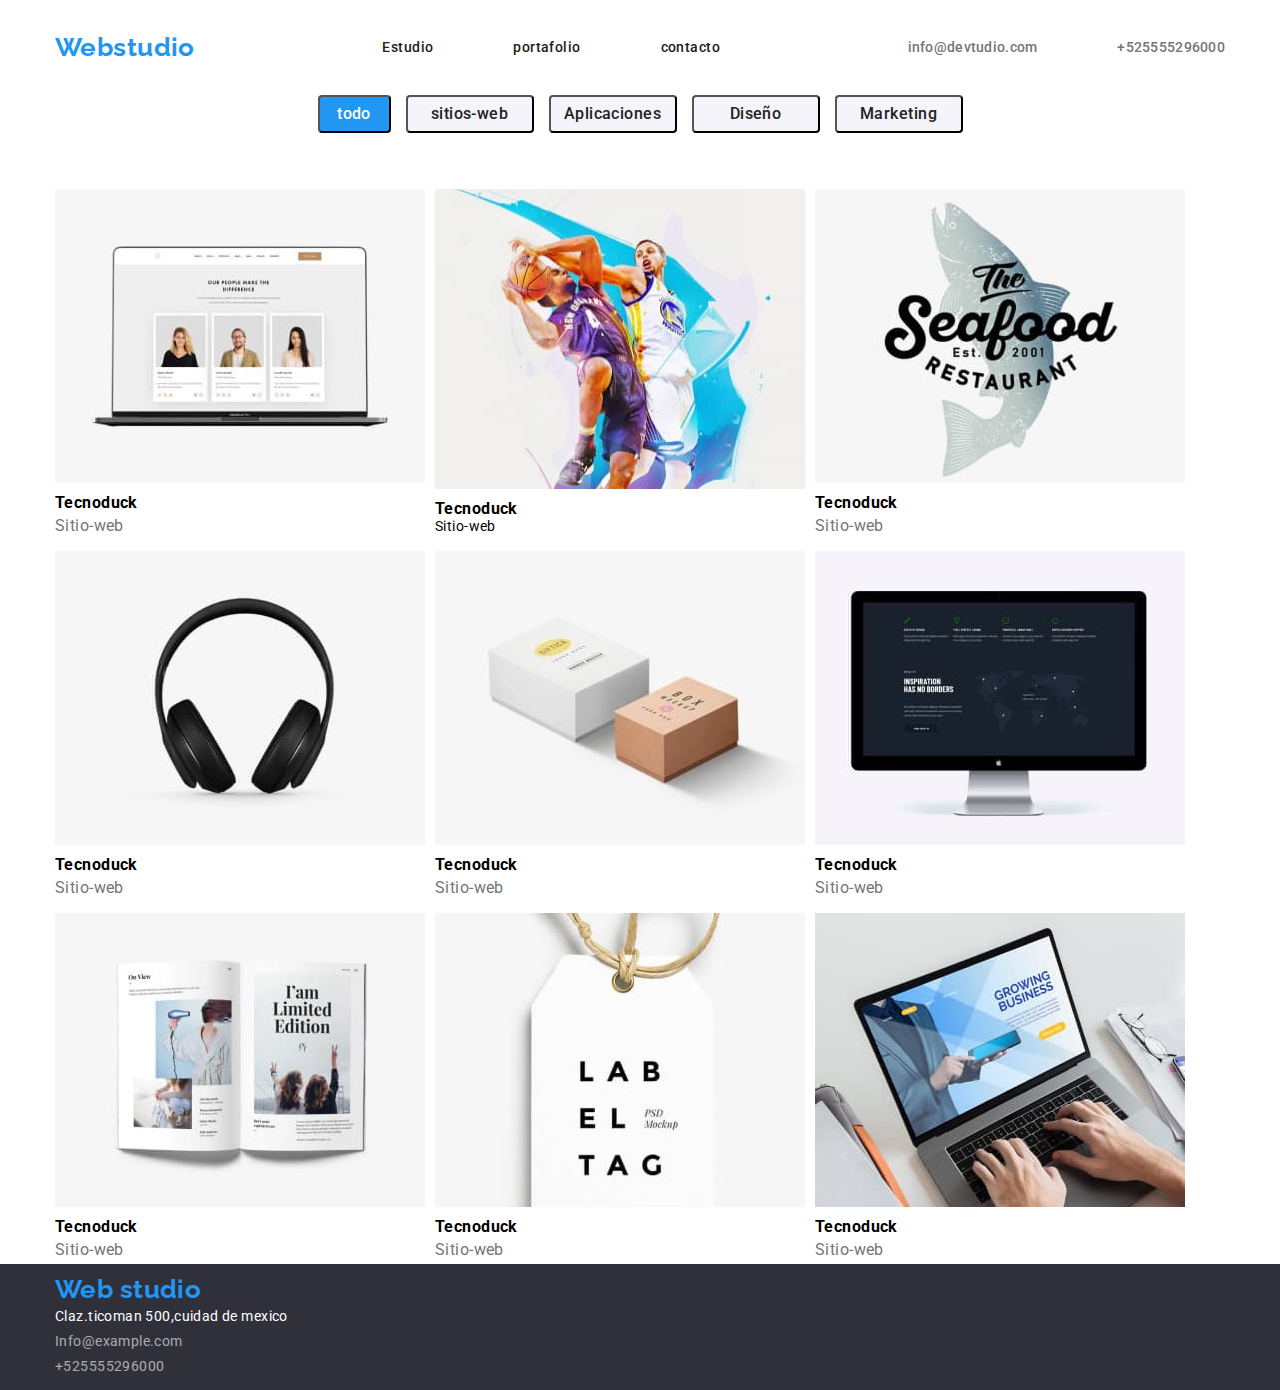
==== commit e0e820f6: "cambios 21/06" ====
--- a/portafolio.html
+++ b/portafolio.html
@@ -120,6 +120,7 @@
       </section>
     </main>
     <footer class="footer">
+      <div class="container footer-flex">
       <a class="logo" href="./index.html">Web studio</a>
       <address>
         <a class="address-title" href="/Calz.ticoman 500,ciudad de mexico"
@@ -134,6 +135,7 @@
           <a class="contact-info" href="/+525555296000">+525555296000</a>
         </li>
       </ul>
+      <div/>
     </footer>
   </body>
 </html>
--- a/ccs/styles.css
+++ b/ccs/styles.css
@@ -200,16 +200,16 @@
   background: #2f303a;
 }
 .gallery-service {
-  font-style: normal;
-  font-weight: 400;
-  font-size: 16px;
-  line-height: 30px;
+  display: flex;
+  width: 322px;
+  flex-direction: column;
+  flex-shrink: 0;
 }
 .gallery-website {
-  font-style: normal;
-  font-weight: 400;
-  font-size: 16px;
-  line-height: 30px;
+  display: flex;
+  width: 322px;
+  flex-direction: column;
+  flex-shrink: 0;
 }
 .address-title {
   font-style: normal;
@@ -236,22 +236,35 @@
   gap: 15px;
   margin-bottom: 56px;
 }
+
 .filter {
-  font-style: normal;
-  font-weight: 500;
-  font-size: 16px;
-  line-height: 1.6;
+  text-align: center;
+  font-size: 16px;
+  font-family: Roboto;
+  font-weight: 500;
+  line-height: 26px;
+  letter-spacing: 0.48px;
+  width: 73px;
+  height: 38px;
+  flex-shrink: 0;
+  font-style: normal;
+  border-radius: 4px;
   color: #ffffff;
-  background-color: #2196f3;
+  background: #2196f3;
 }
 .filter-button {
-  .filter-button {
-    font-style: normal;
-    font-weight: 500;
-    font-size: 16px;
-    line-height: 1.6;
-    color: var(--primary-text-black);
-  }
+  color: #212121;
+  text-align: center;
+  font-size: 16px;
+  font-family: Roboto;
+  font-weight: 500;
+  line-height: 26px;
+  letter-spacing: 0.48px;
+  width: 128px;
+  height: 38px;
+  flex-shrink: 0;
+  border-radius: 4px;
+  background: #f5f4fa;
 }
 .pottafolio-list {
   display: flex;
@@ -283,9 +296,9 @@
   background-color: teal;
   color: white;
   border-radius: 4px;
+  margin-bottom: 10px;
 }
 .portafolio-description {
-  margin-bottom: 10px;
   font-style: normal;
   font-weight: 400;
   font-size: 16px;
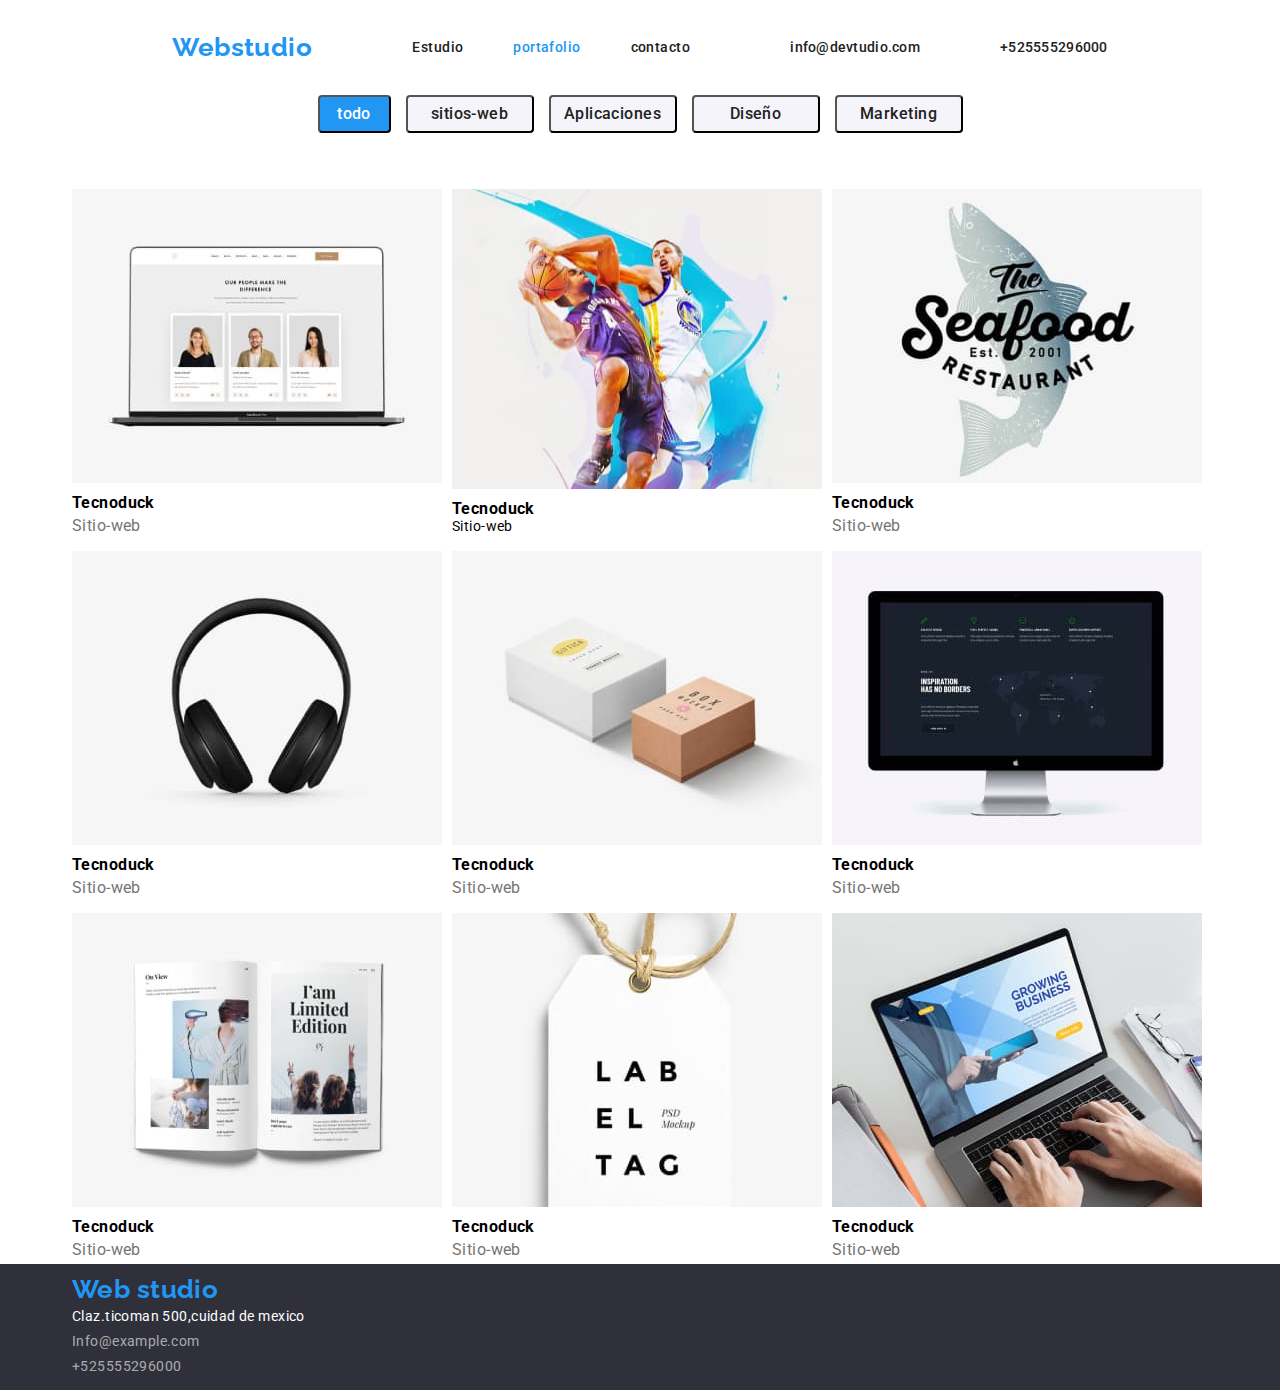
==== commit 7c7d45cf: "add: cambios" ====
--- a/portafolio.html
+++ b/portafolio.html
@@ -18,13 +18,13 @@
         <a class="logo" href="#">Webstudio</a>
         <nav>
           <ul class="nav-menu">
-            <li><a class="headers current" href="./index.html">Estudio</a></li>
-            <li><a class="headers" href="./portafolio.html">portafolio</a></li>
+            <li><a class="headers" href="./index.html">Estudio</a></li>
+            <li><a class="headers-current" href="./portafolio.html">portafolio</a></li>
             <li><a class="headers" href="./index.html">contacto</a></li>
           </ul>
         </nav>
-        <ul class="contact">
-          <li><a class="contact-item" href="#">info@devtudio.com</a></li>
+         <ul class="contact">
+          <li><a class="contact-item " href="#">info@devtudio.com</a></li>
           <li><a class="contact-item" href="#">+525555296000</a></li>
         </ul>
       </div>
--- a/ccs/styles.css
+++ b/ccs/styles.css
@@ -37,7 +37,7 @@
 }
 .container {
   width: 1200px;
-  padding: 0 15px;
+  padding: 0 32px;
   margin: 0 auto;
 }
 .subtitle {
@@ -60,25 +60,35 @@
 .header-flex {
   display: flex;
   align-items: center;
-  justify-content: space-between;
-  gap: 100px;
+  justify-content: space-evenly;
   padding-top: 32px;
   padding-bottom: 32px;
 }
 .nav-menu {
   display: flex;
   align-items: center;
+  gap: 50px;
+}
+.headers:hover {
+  color: #2196f3;
+  background-color: #ffffff;
+}
+.contact {
+  display: flex;
+  align-items: center;
+  justify-items: flex-end;
   gap: 80px;
 }
-.contact {
-  display: flex;
-  align-items: center;
-  gap: 80px;
-}
-.headers .current {
-  font-style: normal;
-  font-weight: 700;
-  font-size: 26px;
+
+.contact-item:hover {
+  color: #2196f3;
+  background-color: #ffffff;
+}
+
+.headers-current {
+  font-style: normal;
+  font-weight: 500;
+  font-size: 14px;
   line-height: 1.19;
   color: #2196f3;
 }
@@ -91,9 +101,7 @@
 }
 .headers:hover,
 .headers:focus,
-.headers .current:hover .contact-item:hover,
-.contact-item:focus {
-  color: #2196f3;
+.current:hover . .contact-item:focus {
 }
 
 .contact-item {
@@ -101,7 +109,7 @@
   font-weight: 500;
   line-height: 1.14;
   letter-spacing: 0.02em;
-  color: #757575;
+  color: #212121;
 }
 .hero {
   background: #2f303a;
@@ -120,6 +128,12 @@
   width: 696px;
   margin: 20px auto;
 }
+
+.hero-button:hover {
+  color: #ffffff;
+  background-color: rgb(61, 122, 213);
+}
+
 .hero-button {
   font-style: normal;
   font-weight: 700;
